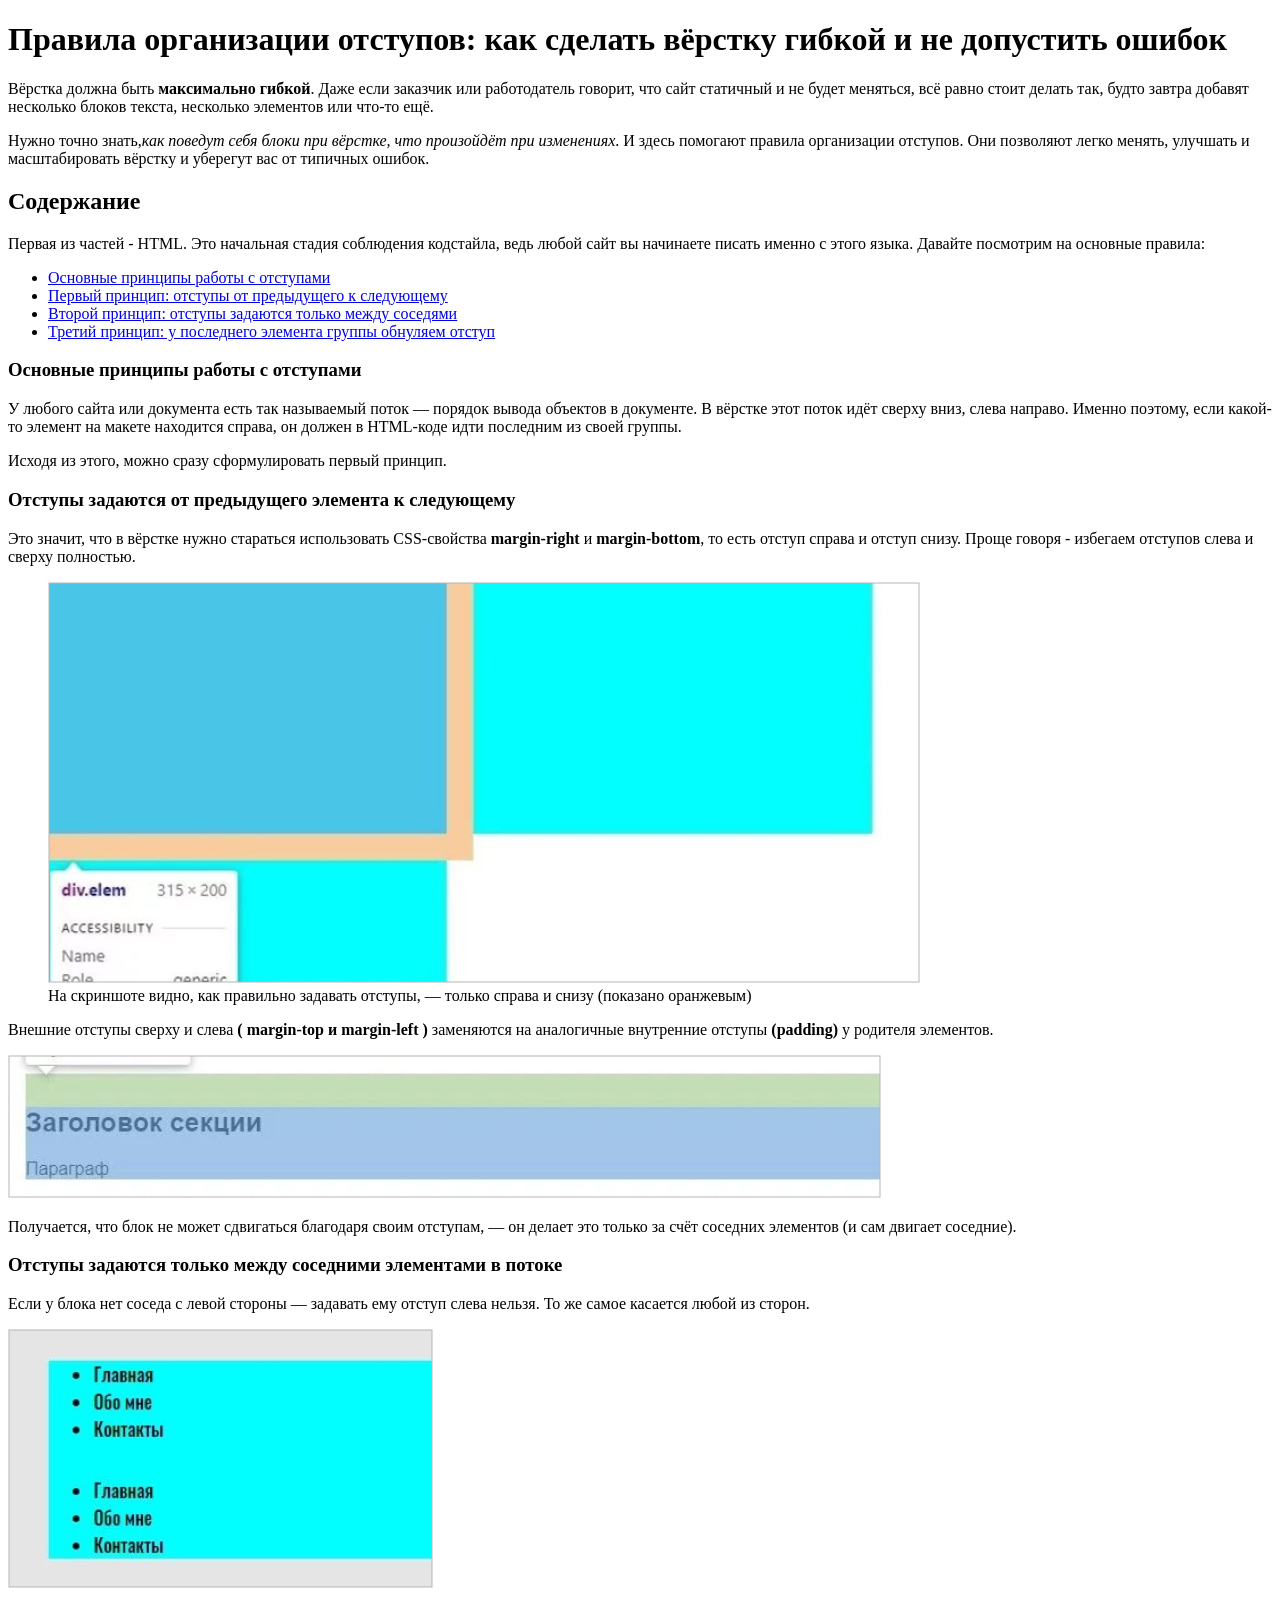
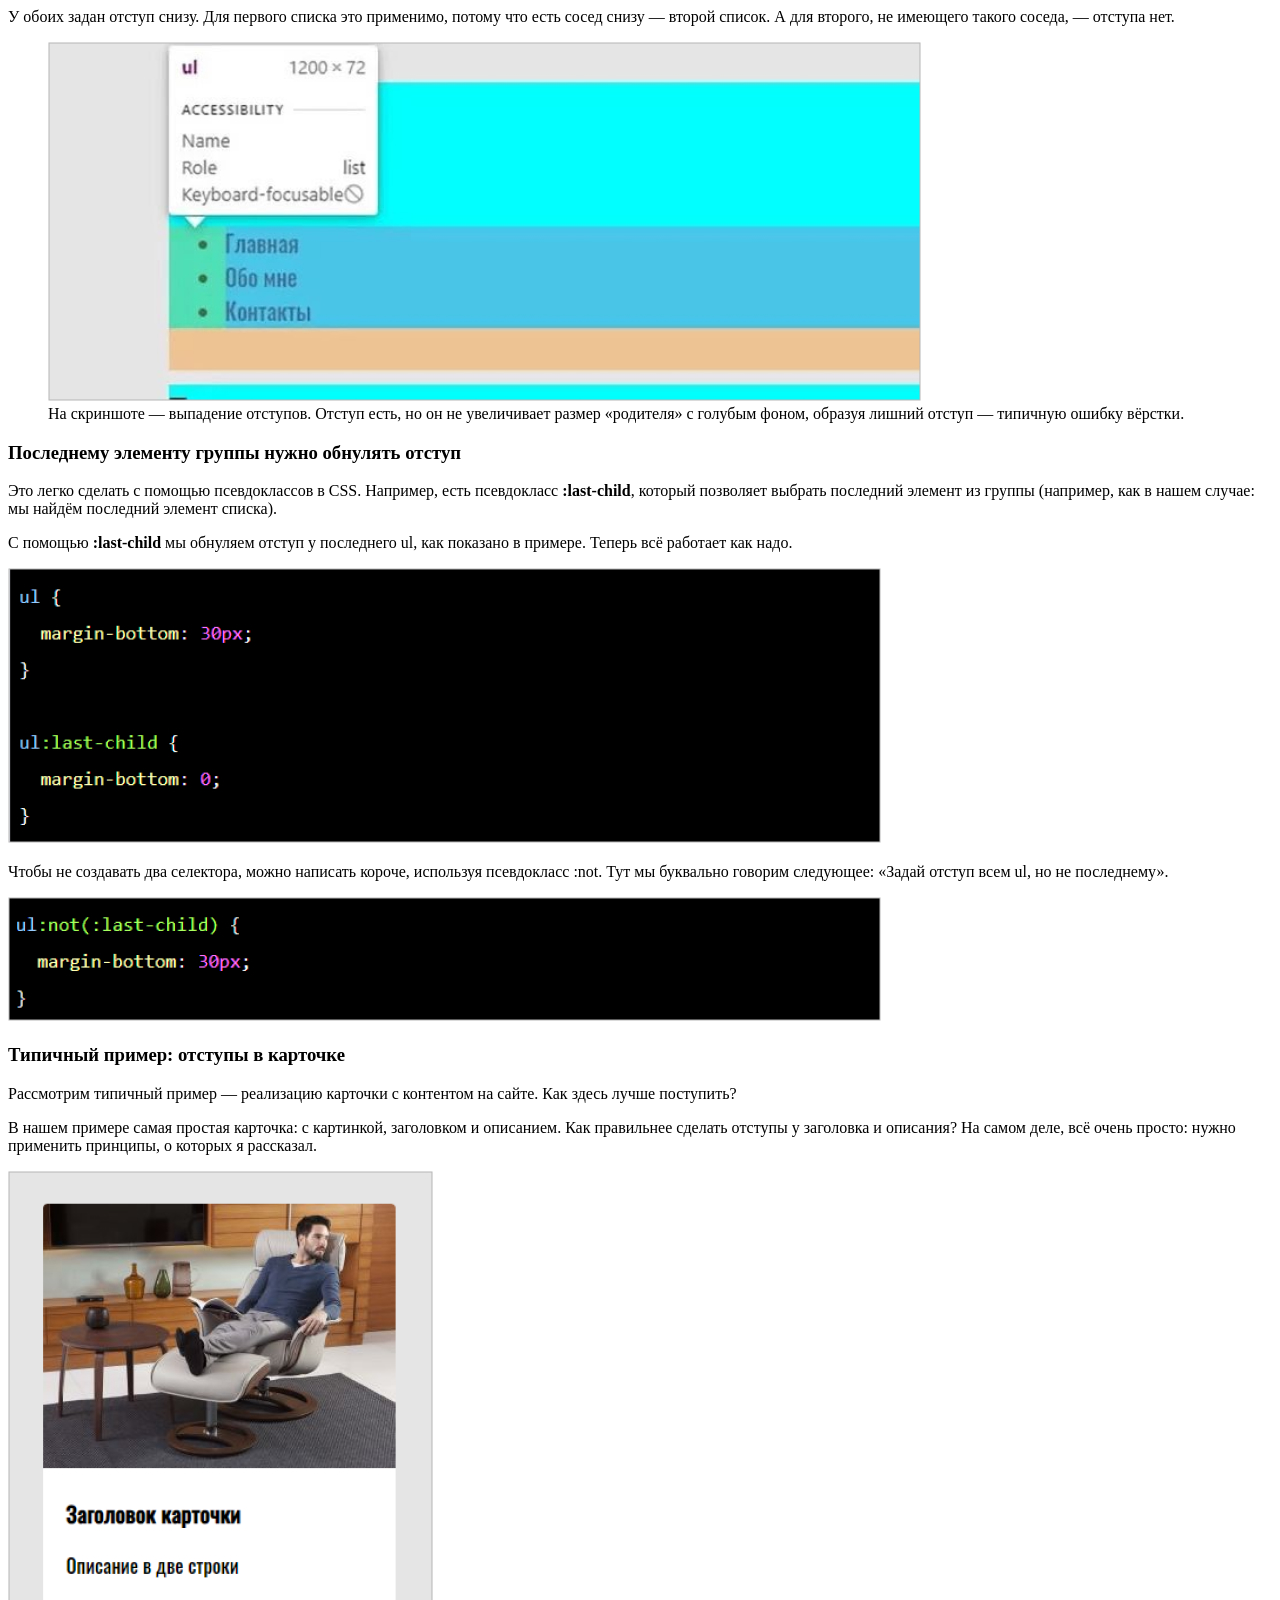
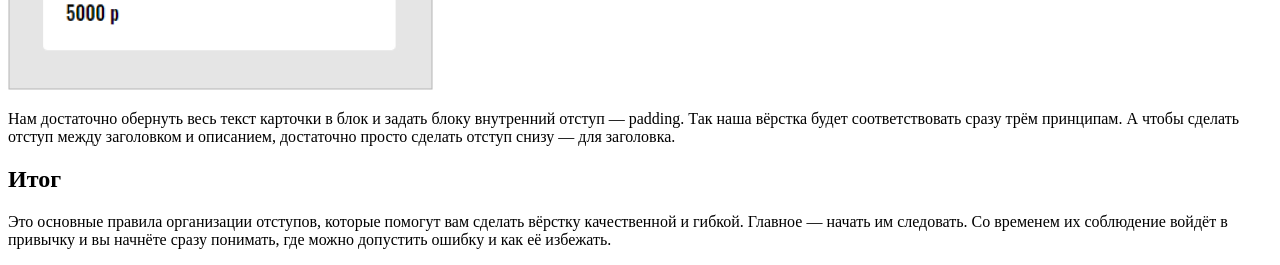
==== article.html @ d33719ff "Add files" ====
<!DOCTYPE html>
<html lang="ru">
	<head>
		<meta charset="UTF-8"/>
		<title>Статья</title>
	</head>
	<body>
		<h1><b>Правила организации отступов: как сделать вёрстку гибкой и не допустить ошибок</b></h1>
		<p>
			Вёрстка должна быть <b>максимально гибкой</b>. Даже если заказчик или работодатель говорит, что сайт статичный и не будет меняться, всё равно стоит делать так, будто завтра добавят несколько блоков текста, несколько элементов
			или что-то ещё.
		</p>
		<p>
			Нужно точно знать,<i>как поведут себя блоки при вёрстке, что произойдёт при изменениях</i>. И здесь помогают правила организации отступов. Они позволяют легко менять, улучшать и масштабировать вёрстку и уберегут вас от типичных
			ошибок.
		</p>
		<h2>Содержание</h2>
		<p>Первая из частей - HTML. Это начальная стадия соблюдения кодстайла, ведь любой сайт вы начинаете писать именно с этого языка. Давайте посмотрим на основные правила:</p>
		<ul>
			<li><a href="#section1">Основные принципы работы с отступами</a></li>
			<li><a href="#section2">Первый принцип: отступы от предыдущего к следующему</a></li>
			<li><a href="#section3">Второй принцип: отступы задаются только между соседями</a></li>
			<li><a href="#section4">Третий принцип: у последнего элемента группы обнуляем отступ</a></li>
		</ul>
		<div>
			<h3 id="section1">Основные принципы работы с отступами</h3>
			<p>
				У любого сайта или документа есть так называемый поток — порядок вывода объектов в документе. В вёрстке этот поток идёт сверху вниз, слева направо. Именно поэтому, если какой-то элемент на макете находится справа, он должен
				в HTML-коде идти последним из своей группы.
			</p>
			<p>Исходя из этого, можно сразу сформулировать первый принцип.</p>
		</div>
		<div>
			<h3 id="section2">Отступы задаются от предыдущего элемента к следующему</h3>
			<p>Это значит, что в вёрстке нужно стараться использовать CSS-свойства<b> margin-right</b> и <b>margin-bottom</b>, то есть отступ справа и отступ снизу. Проще говоря - избегаем отступов слева и сверху полностью.</p>
			<figure>
				<img src="img/1.jpg" alt="Пример правильно выставленных отступов" />
				<figcaption>На скриншоте видно, как правильно задавать отступы, — только справа и снизу &#40;показано оранжевым&#41;</figcaption>
			</figure>
			<p>Внешние отступы сверху и слева <b> &#40; margin-top и margin-left &#41;</b> заменяются на аналогичные внутренние отступы <b>&#40;padding&#41;</b> у родителя элементов.</p>
			<img src="img/2.jpg" alt="Внешние отступы сверху и слева" />
			<p>Получается, что блок не может сдвигаться благодаря своим отступам, — он делает это только за счёт соседних элементов &#40;и сам двигает соседние&#41;.</p>
		</div>
		<div>
			<h3 id="section3">Отступы задаются только между соседними элементами в потоке</h3>
			<p>Если у блока нет соседа с левой стороны — задавать ему отступ слева нельзя. То же самое касается любой из сторон.</p>
			<img src="img/3.jpg" alt="Пример отступов в списке" />
			<p>У обоих задан отступ снизу. Для первого списка это применимо, потому что есть сосед снизу — второй список. А для второго, не имеющего такого соседа, — отступа нет.</p>
			<figure>
				<img src="img/4.jpg" alt="Пример выпадения отступов" />
				<figcaption>На скриншоте — выпадение отступов. Отступ есть, но он не увеличивает размер «родителя» с голубым фоном, образуя лишний отступ — типичную ошибку вёрстки.</figcaption>
			</figure>
		</div>
		<div>
			<h3 id="section4">Последнему элементу группы нужно обнулять отступ</h3>
			<p>
				Это легко сделать с помощью псевдоклассов в CSS. Например, есть псевдокласс <b>:last-child</b>, который позволяет выбрать последний элемент из группы &#40;например, как в нашем случае: мы найдём последний элемент
				списка&#41;.
			</p>
			<p>С помощью <b>:last-child</b> мы обнуляем отступ у последнего ul, как показано в примере. Теперь всё работает как надо.</p>
			<img src="img/5.jpg" alt="Обнуление отступа" />
			<p>Чтобы не создавать два селектора, можно написать короче, используя псевдокласс :not. Тут мы буквально говорим следующее: «Задай отступ всем ul, но не последнему».</p>
			<img src="img/6.jpg" alt="Изображение 6" />
		</div>
		<div>
			<h3>Типичный пример: отступы в карточке</h3>
			<p>Рассмотрим типичный пример — реализацию карточки с контентом на сайте. Как здесь лучше поступить?</p>
			<p>В нашем примере самая простая карточка: с картинкой, заголовком и описанием. Как правильнее сделать отступы у заголовка и описания? На самом деле, всё очень просто: нужно применить принципы, о которых я рассказал.</p>
			<img src="img/7.jpg" alt="Отступы в карточке" />
			<p>
				Нам достаточно обернуть весь текст карточки в блок и задать блоку внутренний отступ — padding. Так наша вёрстка будет соответствовать сразу трём принципам. А чтобы сделать отступ между заголовком и описанием, достаточно
				просто сделать отступ снизу — для заголовка.
			</p>
		</div>
		<h2>Итог</h2>
		<p>
			Это основные правила организации отступов, которые помогут вам сделать вёрстку качественной и гибкой. Главное — начать им следовать. Со временем их соблюдение войдёт в привычку и вы начнёте сразу понимать, где можно допустить
			ошибку и как её избежать.
		</p>
	</body>
</html>
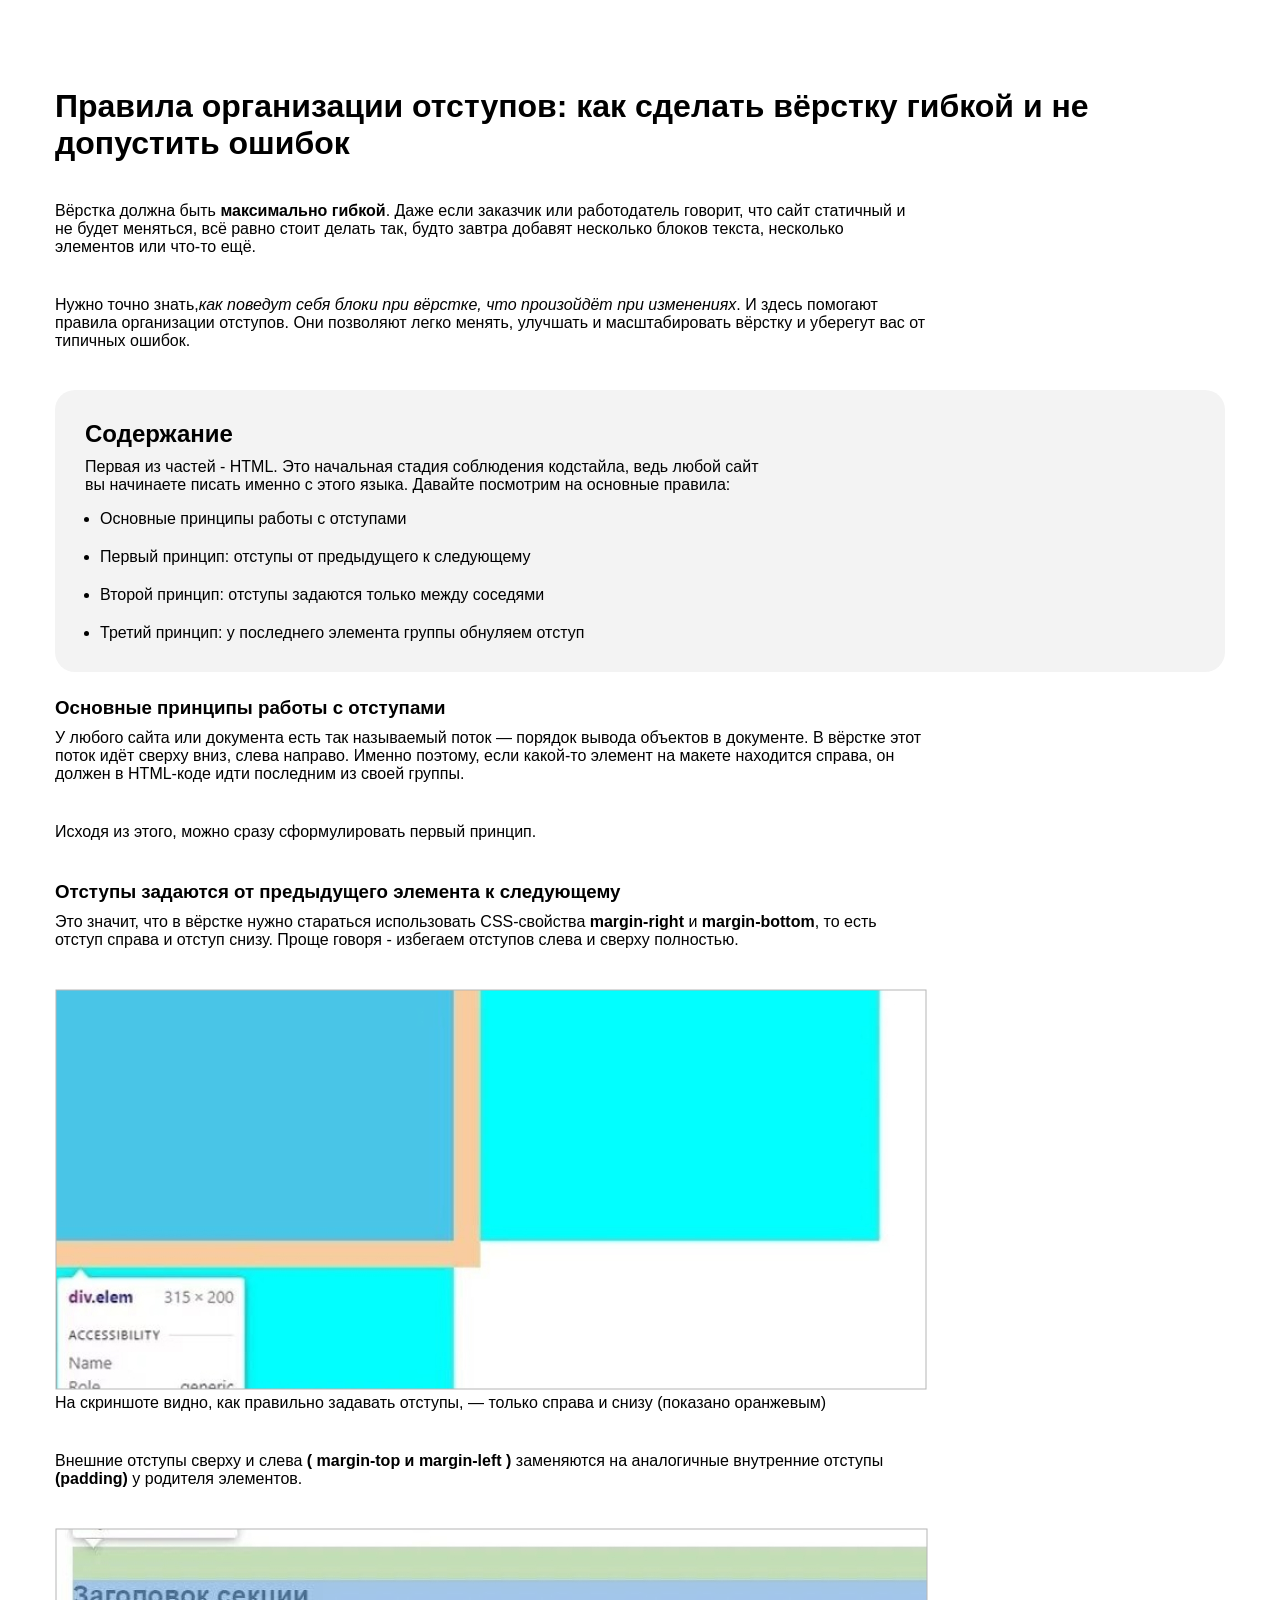
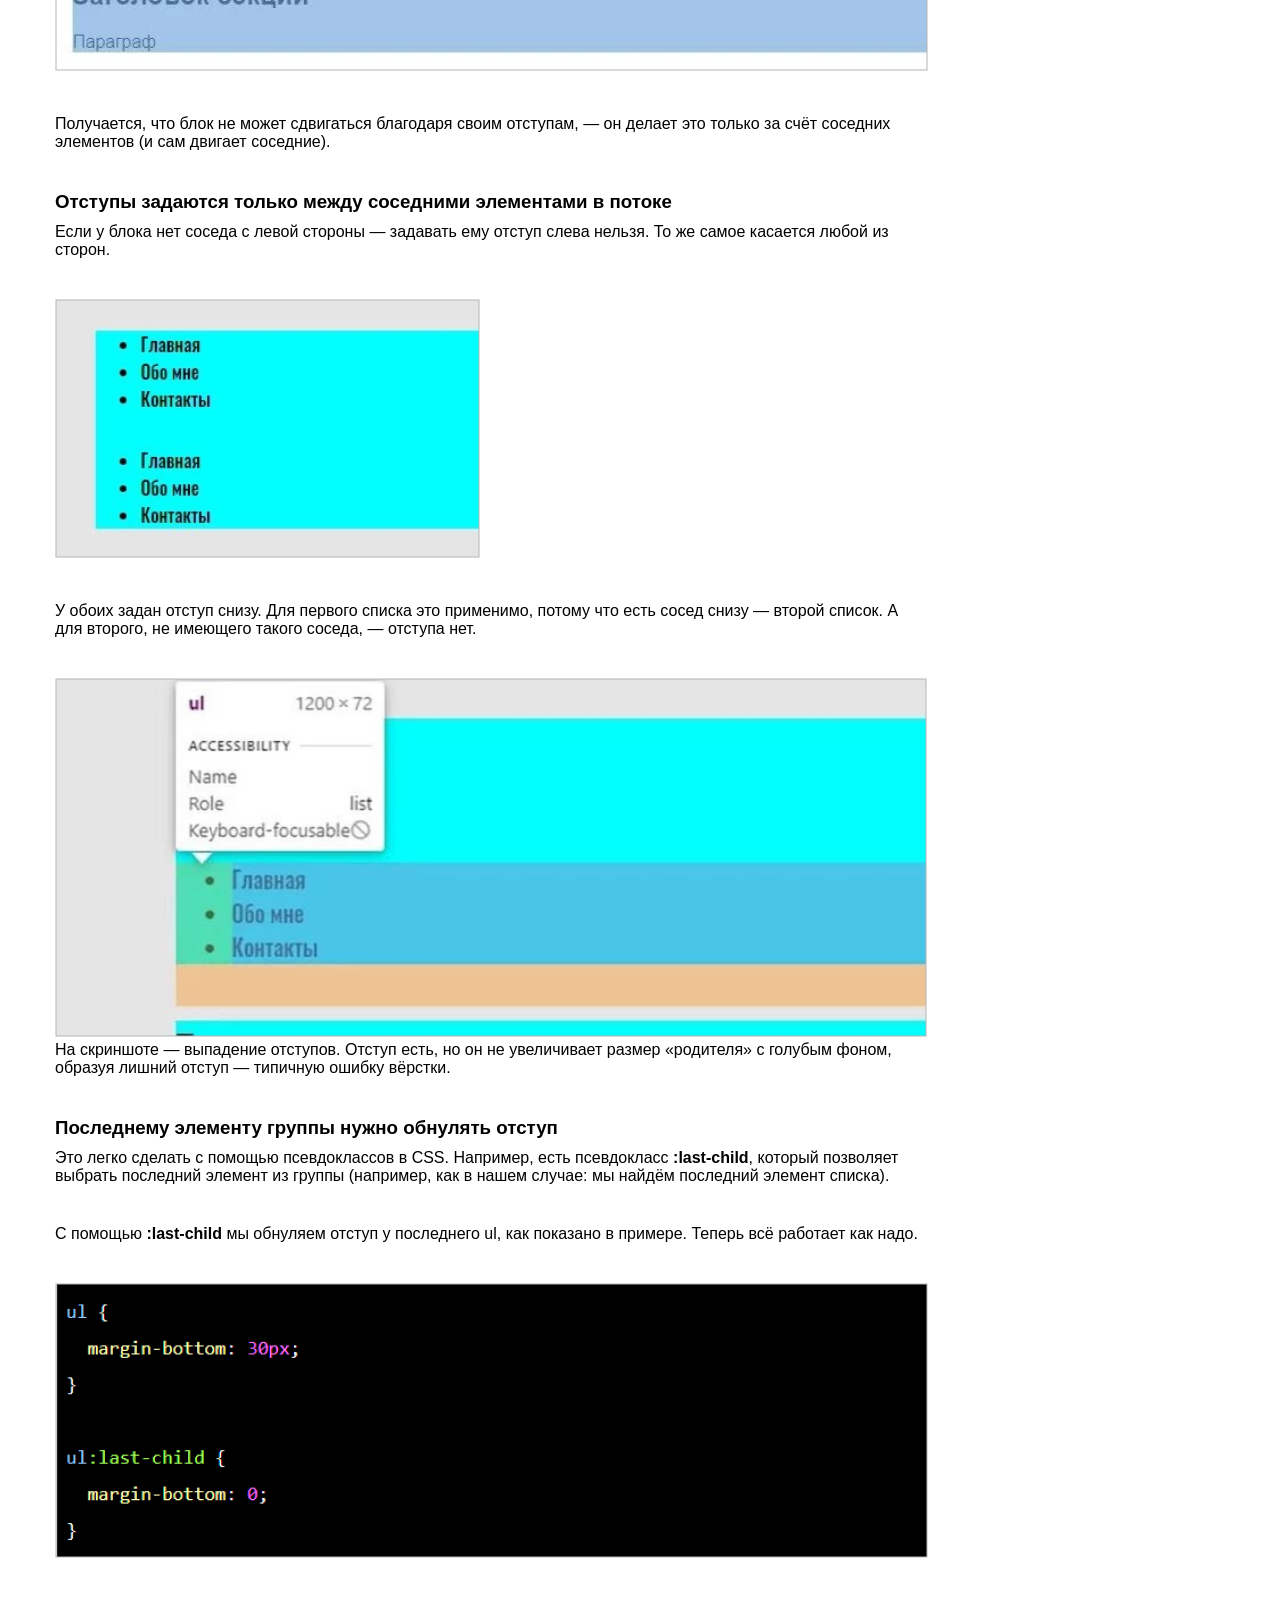
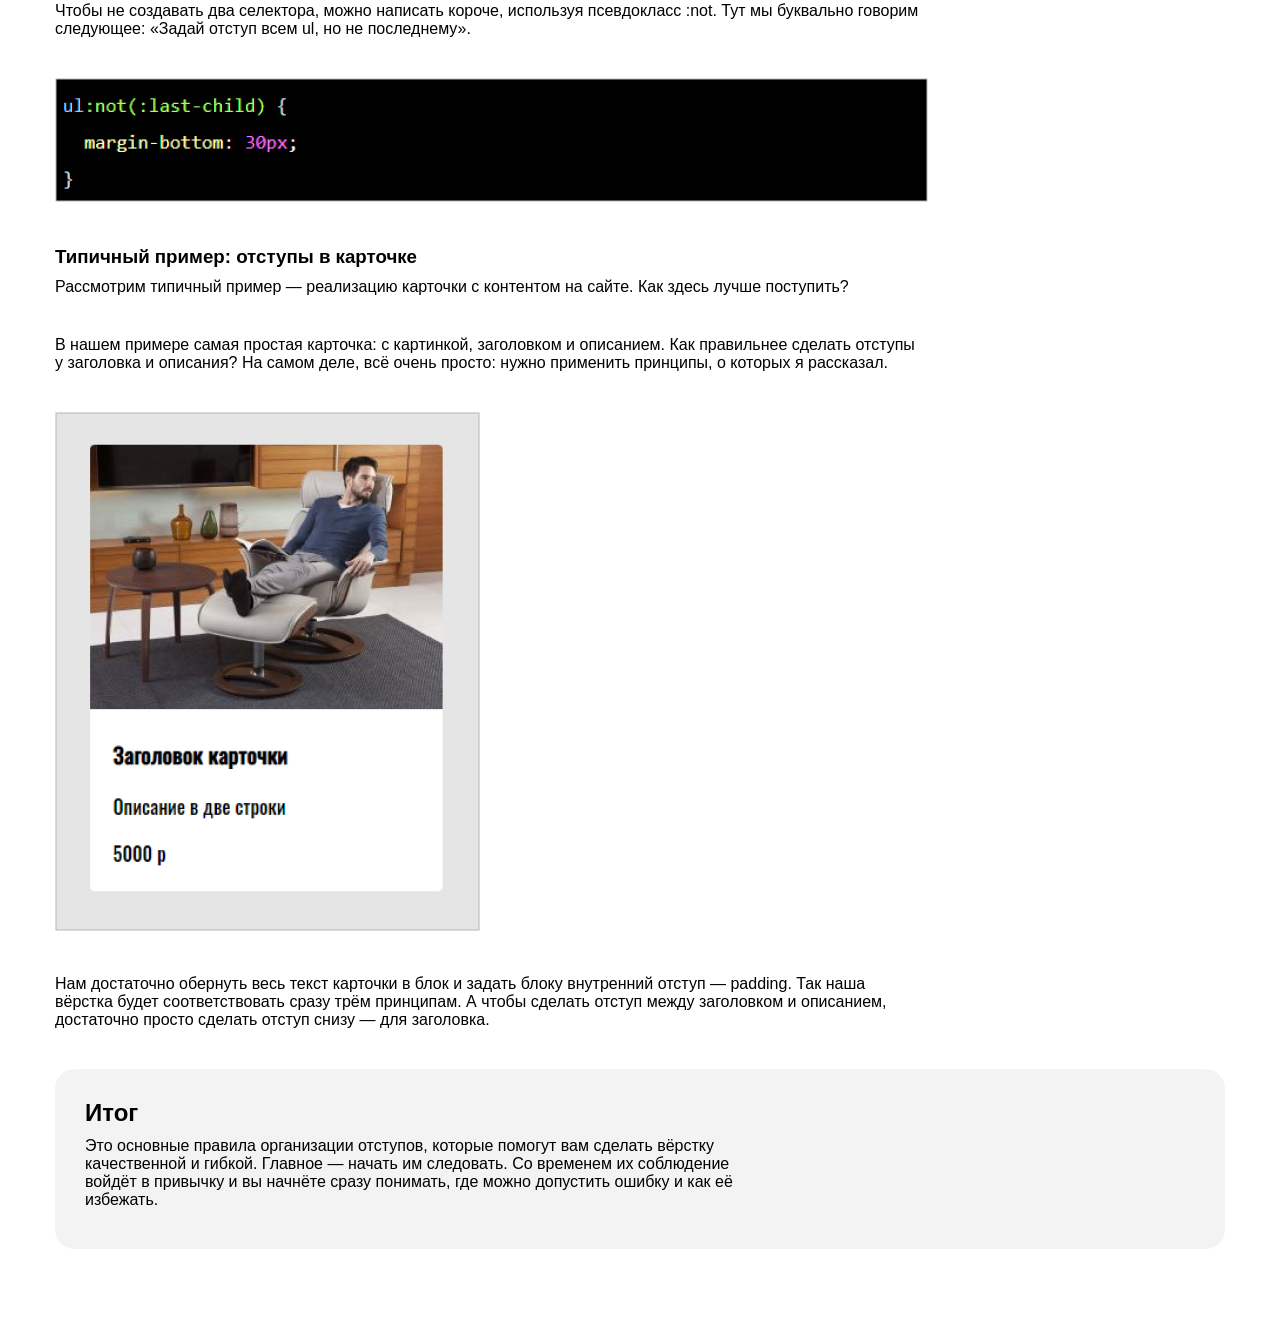
==== commit f4b26ff0: "Add files" ====
--- a/article.html
+++ b/article.html
@@ -1,81 +1,100 @@
 <!DOCTYPE html>
 <html lang="ru">
 	<head>
-		<meta charset="UTF-8"/>
+		<meta charset="UTF-8" />
 		<title>Статья</title>
+		<link rel="stylesheet" href="css/normalize.css" />
+		<link rel="stylesheet" href="css/style.css" />
 	</head>
 	<body>
-		<h1><b>Правила организации отступов: как сделать вёрстку гибкой и не допустить ошибок</b></h1>
-		<p>
-			Вёрстка должна быть <b>максимально гибкой</b>. Даже если заказчик или работодатель говорит, что сайт статичный и не будет меняться, всё равно стоит делать так, будто завтра добавят несколько блоков текста, несколько элементов
-			или что-то ещё.
-		</p>
-		<p>
-			Нужно точно знать,<i>как поведут себя блоки при вёрстке, что произойдёт при изменениях</i>. И здесь помогают правила организации отступов. Они позволяют легко менять, улучшать и масштабировать вёрстку и уберегут вас от типичных
-			ошибок.
-		</p>
-		<h2>Содержание</h2>
-		<p>Первая из частей - HTML. Это начальная стадия соблюдения кодстайла, ведь любой сайт вы начинаете писать именно с этого языка. Давайте посмотрим на основные правила:</p>
-		<ul>
-			<li><a href="#section1">Основные принципы работы с отступами</a></li>
-			<li><a href="#section2">Первый принцип: отступы от предыдущего к следующему</a></li>
-			<li><a href="#section3">Второй принцип: отступы задаются только между соседями</a></li>
-			<li><a href="#section4">Третий принцип: у последнего элемента группы обнуляем отступ</a></li>
-		</ul>
-		<div>
-			<h3 id="section1">Основные принципы работы с отступами</h3>
-			<p>
-				У любого сайта или документа есть так называемый поток — порядок вывода объектов в документе. В вёрстке этот поток идёт сверху вниз, слева направо. Именно поэтому, если какой-то элемент на макете находится справа, он должен
-				в HTML-коде идти последним из своей группы.
+		<div class="container">
+			<h1 class="main-title"><b>Правила организации отступов: как сделать вёрстку гибкой и не допустить ошибок</b></h1>
+			<p class="text">
+				Вёрстка должна быть <b>максимально гибкой</b>. Даже если заказчик или работодатель говорит, что сайт статичный и не будет меняться, всё равно стоит делать так, будто завтра добавят несколько блоков текста, несколько элементов или
+				что-то ещё.
 			</p>
-			<p>Исходя из этого, можно сразу сформулировать первый принцип.</p>
+			<p class="text">
+				Нужно точно знать,<i>как поведут себя блоки при вёрстке, что произойдёт при изменениях</i>. И здесь помогают правила организации отступов. Они позволяют легко менять, улучшать и масштабировать вёрстку и уберегут вас от типичных
+				ошибок.
+			</p>
+			<div class="gray-box">
+				<h2 class="control-title">Содержание</h2>
+				<p class="text">Первая из частей - HTML. Это начальная стадия соблюдения кодстайла, ведь любой сайт вы начинаете писать именно с этого языка. Давайте посмотрим на основные правила:</p>
+				<ul class="list">
+					<li class="item-list"><a href="#section1">Основные принципы работы с отступами</a></li>
+					<li class="item-list"><a href="#section2">Первый принцип: отступы от предыдущего к следующему</a></li>
+					<li class="item-list"><a href="#section3">Второй принцип: отступы задаются только между соседями</a></li>
+					<li class="item-list"><a href="#section4">Третий принцип: у последнего элемента группы обнуляем отступ</a></li>
+				</ul>
+			</div>
+			<div>
+				<h3 class="structure-title" id="section1">Основные принципы работы с отступами</h3>
+				<p class="text">
+					У любого сайта или документа есть так называемый поток — порядок вывода объектов в документе. В вёрстке этот поток идёт сверху вниз, слева направо. Именно поэтому, если какой-то элемент на макете находится справа, он должен в
+					HTML-коде идти последним из своей группы.
+				</p>
+				<p class="text">Исходя из этого, можно сразу сформулировать первый принцип.</p>
+			</div>
+			<div>
+				<h3 class="structure-title" id="section2">Отступы задаются от предыдущего элемента к следующему</h3>
+				<p class="text">Это значит, что в вёрстке нужно стараться использовать CSS-свойства<b> margin-right</b> и <b>margin-bottom</b>, то есть отступ справа и отступ снизу. Проще говоря - избегаем отступов слева и сверху полностью.</p>
+				<figure class="fig-img">
+					<img src="img/1.jpg" alt="Пример правильно выставленных отступов" />
+					<figcaption>
+						<p class="text">
+							На скриншоте видно, как правильно задавать отступы, — только справа и снизу &#40;показано оранжевым&#41;
+						</p>
+					</figcaption>
+				</figure>
+				<p class="text">Внешние отступы сверху и слева <b> &#40; margin-top и margin-left &#41;</b> заменяются на аналогичные внутренние отступы <b>&#40;padding&#41;</b> у родителя элементов.</p>
+				<img class="image" src="img/2.jpg" alt="Внешние отступы сверху и слева" />
+				<p class="text">Получается, что блок не может сдвигаться благодаря своим отступам, — он делает это только за счёт соседних элементов &#40;и сам двигает соседние&#41;.</p>
+			</div>
+			<div>
+				<h3 class="structure-title" id="section3">Отступы задаются только между соседними элементами в потоке</h3>
+				<p class="text">Если у блока нет соседа с левой стороны — задавать ему отступ слева нельзя. То же самое касается любой из сторон.</p>
+				<img class="image" src="img/3.jpg" alt="Пример отступов в списке" />
+				<p class="text">У обоих задан отступ снизу. Для первого списка это применимо, потому что есть сосед снизу — второй список. А для второго, не имеющего такого соседа, — отступа нет.</p>
+				<figure class="fig-img">
+					<img src="img/4.jpg" alt="Пример выпадения отступов" />
+					<figcaption>
+						<p class="text">
+							На скриншоте — выпадение отступов. Отступ есть, но он не увеличивает размер «родителя» с голубым фоном, образуя лишний отступ — типичную ошибку вёрстки.
+						</p>
+					</figcaption>
+				</figure>
+			</div>
+			<div>
+				<h3 class="structure-title" id="section4">Последнему элементу группы нужно обнулять отступ</h3>
+				<p class="text">
+					Это легко сделать с помощью псевдоклассов в CSS. Например, есть псевдокласс <b>:last-child</b>, который позволяет выбрать последний элемент из группы &#40;например, как в нашем случае: мы найдём последний элемент списка&#41;.
+				</p>
+				<p class="text">С помощью <b>:last-child</b> мы обнуляем отступ у последнего ul, как показано в примере. Теперь всё работает как надо.</p>
+				<img class="image" src="img/5.jpg" alt="Обнуление отступа" />
+				<p class="text">Чтобы не создавать два селектора, можно написать короче, используя псевдокласс :not. Тут мы буквально говорим следующее: «Задай отступ всем ul, но не последнему».</p>
+				<img class="image" src="img/6.jpg" alt="Изображение 6" />
+			</div>
+			<div>
+				<h3 class="structure-title">Типичный пример: отступы в карточке</h3>
+				<p class="text">Рассмотрим типичный пример — реализацию карточки с контентом на сайте. Как здесь лучше поступить?</p>
+				<p class="text">
+					В нашем примере самая простая карточка: с картинкой, заголовком и описанием. Как правильнее сделать отступы у заголовка и описания? На самом деле, всё очень просто: нужно применить принципы, о которых я рассказал.
+				</p>
+				<img class="image" src="img/7.jpg" alt="Отступы в карточке" />
+				<p class="text">
+					Нам достаточно обернуть весь текст карточки в блок и задать блоку внутренний отступ — padding. Так наша вёрстка будет соответствовать сразу трём принципам. А чтобы сделать отступ между заголовком и описанием, достаточно просто
+					сделать отступ снизу — для заголовка.
+				</p>
+			</div>
+			<div class="gray-box">
+				<h2 class="control-title">Итог</h2>
+				<div>
+					<p class="text">
+						Это основные правила организации отступов, которые помогут вам сделать вёрстку качественной и гибкой. Главное — начать им следовать. Со временем их соблюдение войдёт в привычку и вы начнёте сразу понимать, где можно допустить
+						ошибку и как её избежать.
+					</p>
+				</div>
+			</div>
 		</div>
-		<div>
-			<h3 id="section2">Отступы задаются от предыдущего элемента к следующему</h3>
-			<p>Это значит, что в вёрстке нужно стараться использовать CSS-свойства<b> margin-right</b> и <b>margin-bottom</b>, то есть отступ справа и отступ снизу. Проще говоря - избегаем отступов слева и сверху полностью.</p>
-			<figure>
-				<img src="img/1.jpg" alt="Пример правильно выставленных отступов" />
-				<figcaption>На скриншоте видно, как правильно задавать отступы, — только справа и снизу &#40;показано оранжевым&#41;</figcaption>
-			</figure>
-			<p>Внешние отступы сверху и слева <b> &#40; margin-top и margin-left &#41;</b> заменяются на аналогичные внутренние отступы <b>&#40;padding&#41;</b> у родителя элементов.</p>
-			<img src="img/2.jpg" alt="Внешние отступы сверху и слева" />
-			<p>Получается, что блок не может сдвигаться благодаря своим отступам, — он делает это только за счёт соседних элементов &#40;и сам двигает соседние&#41;.</p>
-		</div>
-		<div>
-			<h3 id="section3">Отступы задаются только между соседними элементами в потоке</h3>
-			<p>Если у блока нет соседа с левой стороны — задавать ему отступ слева нельзя. То же самое касается любой из сторон.</p>
-			<img src="img/3.jpg" alt="Пример отступов в списке" />
-			<p>У обоих задан отступ снизу. Для первого списка это применимо, потому что есть сосед снизу — второй список. А для второго, не имеющего такого соседа, — отступа нет.</p>
-			<figure>
-				<img src="img/4.jpg" alt="Пример выпадения отступов" />
-				<figcaption>На скриншоте — выпадение отступов. Отступ есть, но он не увеличивает размер «родителя» с голубым фоном, образуя лишний отступ — типичную ошибку вёрстки.</figcaption>
-			</figure>
-		</div>
-		<div>
-			<h3 id="section4">Последнему элементу группы нужно обнулять отступ</h3>
-			<p>
-				Это легко сделать с помощью псевдоклассов в CSS. Например, есть псевдокласс <b>:last-child</b>, который позволяет выбрать последний элемент из группы &#40;например, как в нашем случае: мы найдём последний элемент
-				списка&#41;.
-			</p>
-			<p>С помощью <b>:last-child</b> мы обнуляем отступ у последнего ul, как показано в примере. Теперь всё работает как надо.</p>
-			<img src="img/5.jpg" alt="Обнуление отступа" />
-			<p>Чтобы не создавать два селектора, можно написать короче, используя псевдокласс :not. Тут мы буквально говорим следующее: «Задай отступ всем ul, но не последнему».</p>
-			<img src="img/6.jpg" alt="Изображение 6" />
-		</div>
-		<div>
-			<h3>Типичный пример: отступы в карточке</h3>
-			<p>Рассмотрим типичный пример — реализацию карточки с контентом на сайте. Как здесь лучше поступить?</p>
-			<p>В нашем примере самая простая карточка: с картинкой, заголовком и описанием. Как правильнее сделать отступы у заголовка и описания? На самом деле, всё очень просто: нужно применить принципы, о которых я рассказал.</p>
-			<img src="img/7.jpg" alt="Отступы в карточке" />
-			<p>
-				Нам достаточно обернуть весь текст карточки в блок и задать блоку внутренний отступ — padding. Так наша вёрстка будет соответствовать сразу трём принципам. А чтобы сделать отступ между заголовком и описанием, достаточно
-				просто сделать отступ снизу — для заголовка.
-			</p>
-		</div>
-		<h2>Итог</h2>
-		<p>
-			Это основные правила организации отступов, которые помогут вам сделать вёрстку качественной и гибкой. Главное — начать им следовать. Со временем их соблюдение войдёт в привычку и вы начнёте сразу понимать, где можно допустить
-			ошибку и как её избежать.
-		</p>
 	</body>
 </html>
--- a/css/style.css
+++ b/css/style.css
@@ -0,0 +1,113 @@
+html {
+	box-sizing: border-box;
+}
+
+*,
+*::before,
+*::after {
+	box-sizing: inherit;
+}
+
+a {
+	color: inherit;
+	text-decoration: none;
+}
+
+img {
+	max-width: 100%;
+}
+
+body {
+	font-family: 'font', sans-serif;
+}
+
+.main-content{
+  display: flex;
+  flex-direction: column;
+  align-items: center;
+  justify-content: center;
+  min-height: 100vh;
+  color: #fff;
+  background-color: #070217;
+}
+
+.logo {
+  display: inline-block;
+  margin-bottom: 50px;
+}
+
+.links{
+  margin-bottom: 50px;
+}
+
+.link {
+  display: inline-block;
+  padding: 24px 49px;
+}
+
+.link:not(:last-child) {
+  margin-right: 25px;
+}
+
+.container {
+  margin: 0 auto;
+  padding: 80px 0;
+  width: 1170px;
+}
+
+.main-title {
+  margin-top: 0;
+  margin-bottom: 40px;
+}
+
+.control-title {
+  margin-top: 0;
+  margin-bottom: 10px;
+}
+
+.structure-title{
+  margin-top: 0;
+  margin-bottom: 10px;
+}
+
+.text {
+  width: 872px;
+  margin-top: 0;
+  margin-bottom: 40px;
+}
+
+.gray-box {
+  border-radius: 20px;
+  padding: 30px;
+  background-color: #f3f3f3;
+}
+
+.gray-box:not(:last-child) {
+  margin-bottom: 25px;
+}
+
+.gray-box .text {
+  width: 692px;
+  margin-top: 0;
+  margin-bottom: 10px;
+}
+
+.list {
+  padding-left: 15px;
+  margin-bottom: 0;
+}
+
+.item-list:not(:last-child) {
+  margin-bottom: 20px;
+}
+
+.image {
+  margin-bottom: 40px;
+}
+
+.fig-img {
+  display: inline-block;
+  margin-bottom: 40px;
+  width: 872px;
+  margin: 0;
+}
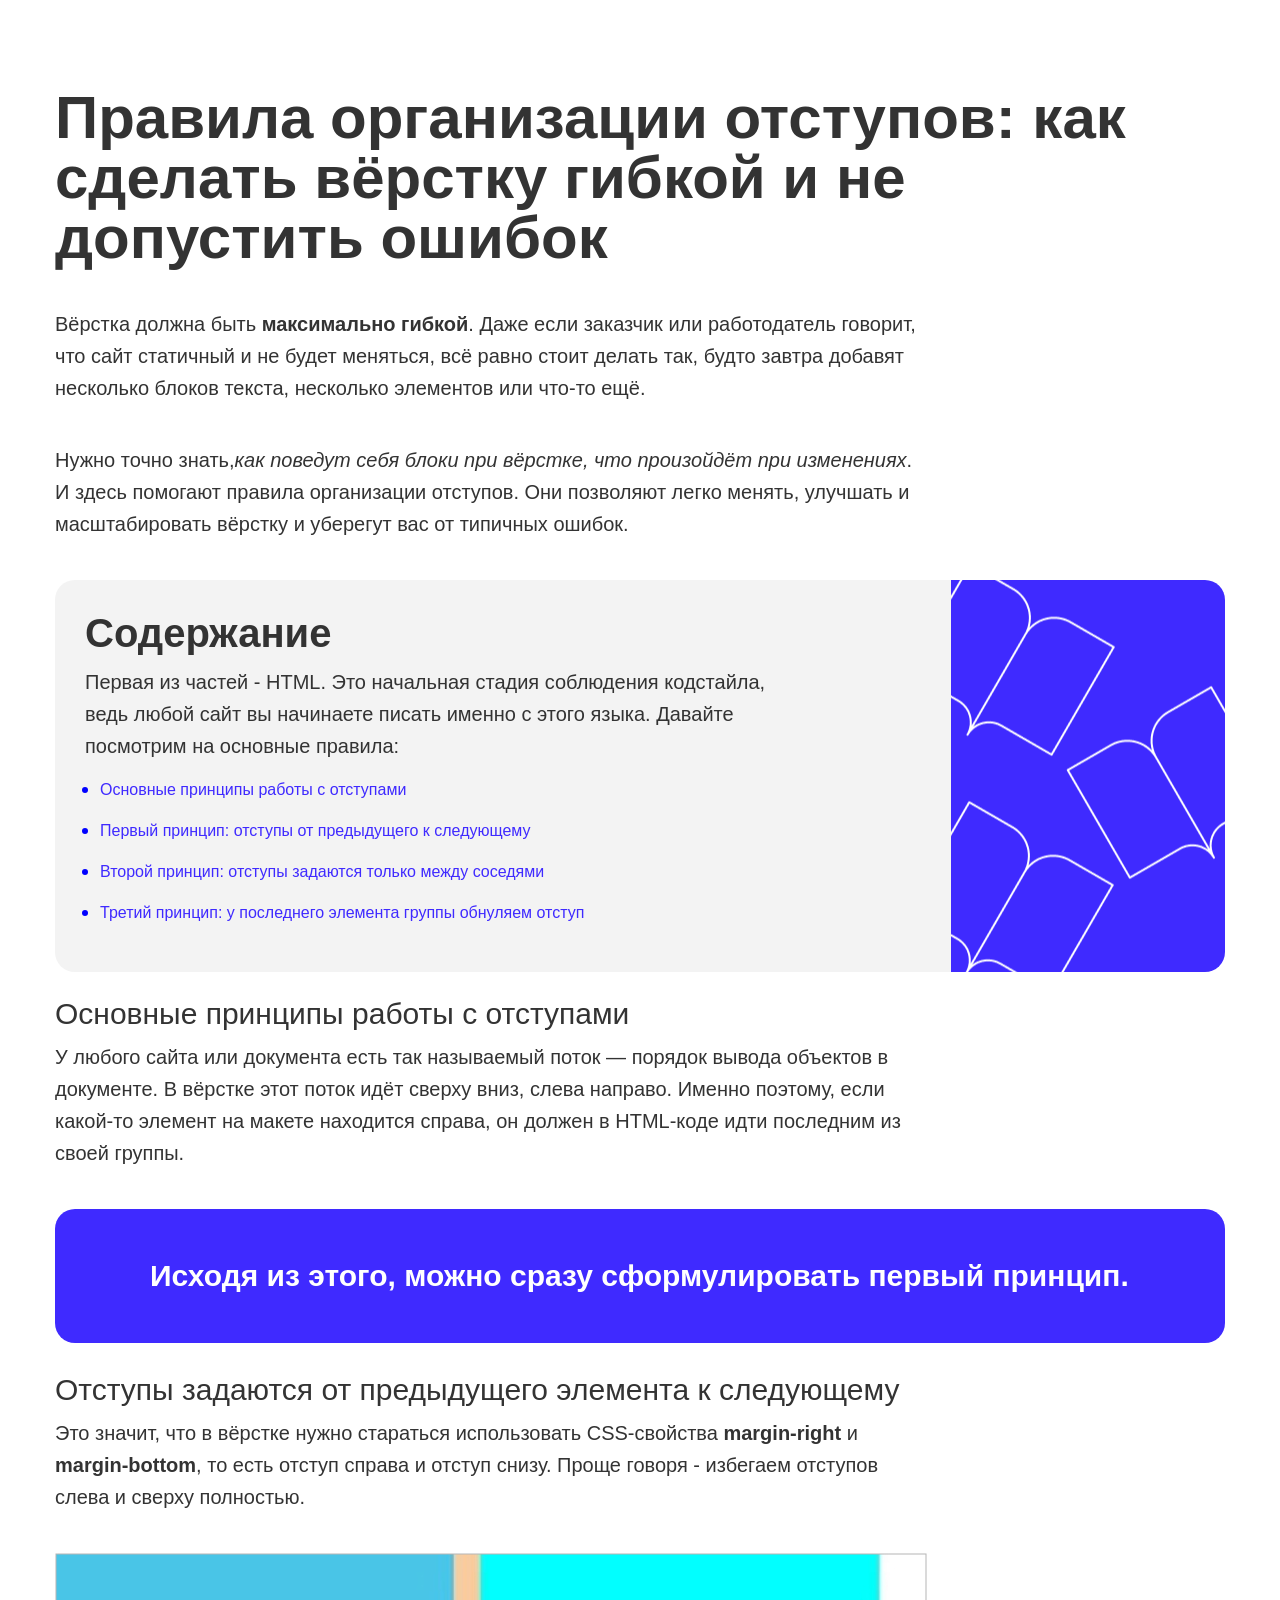
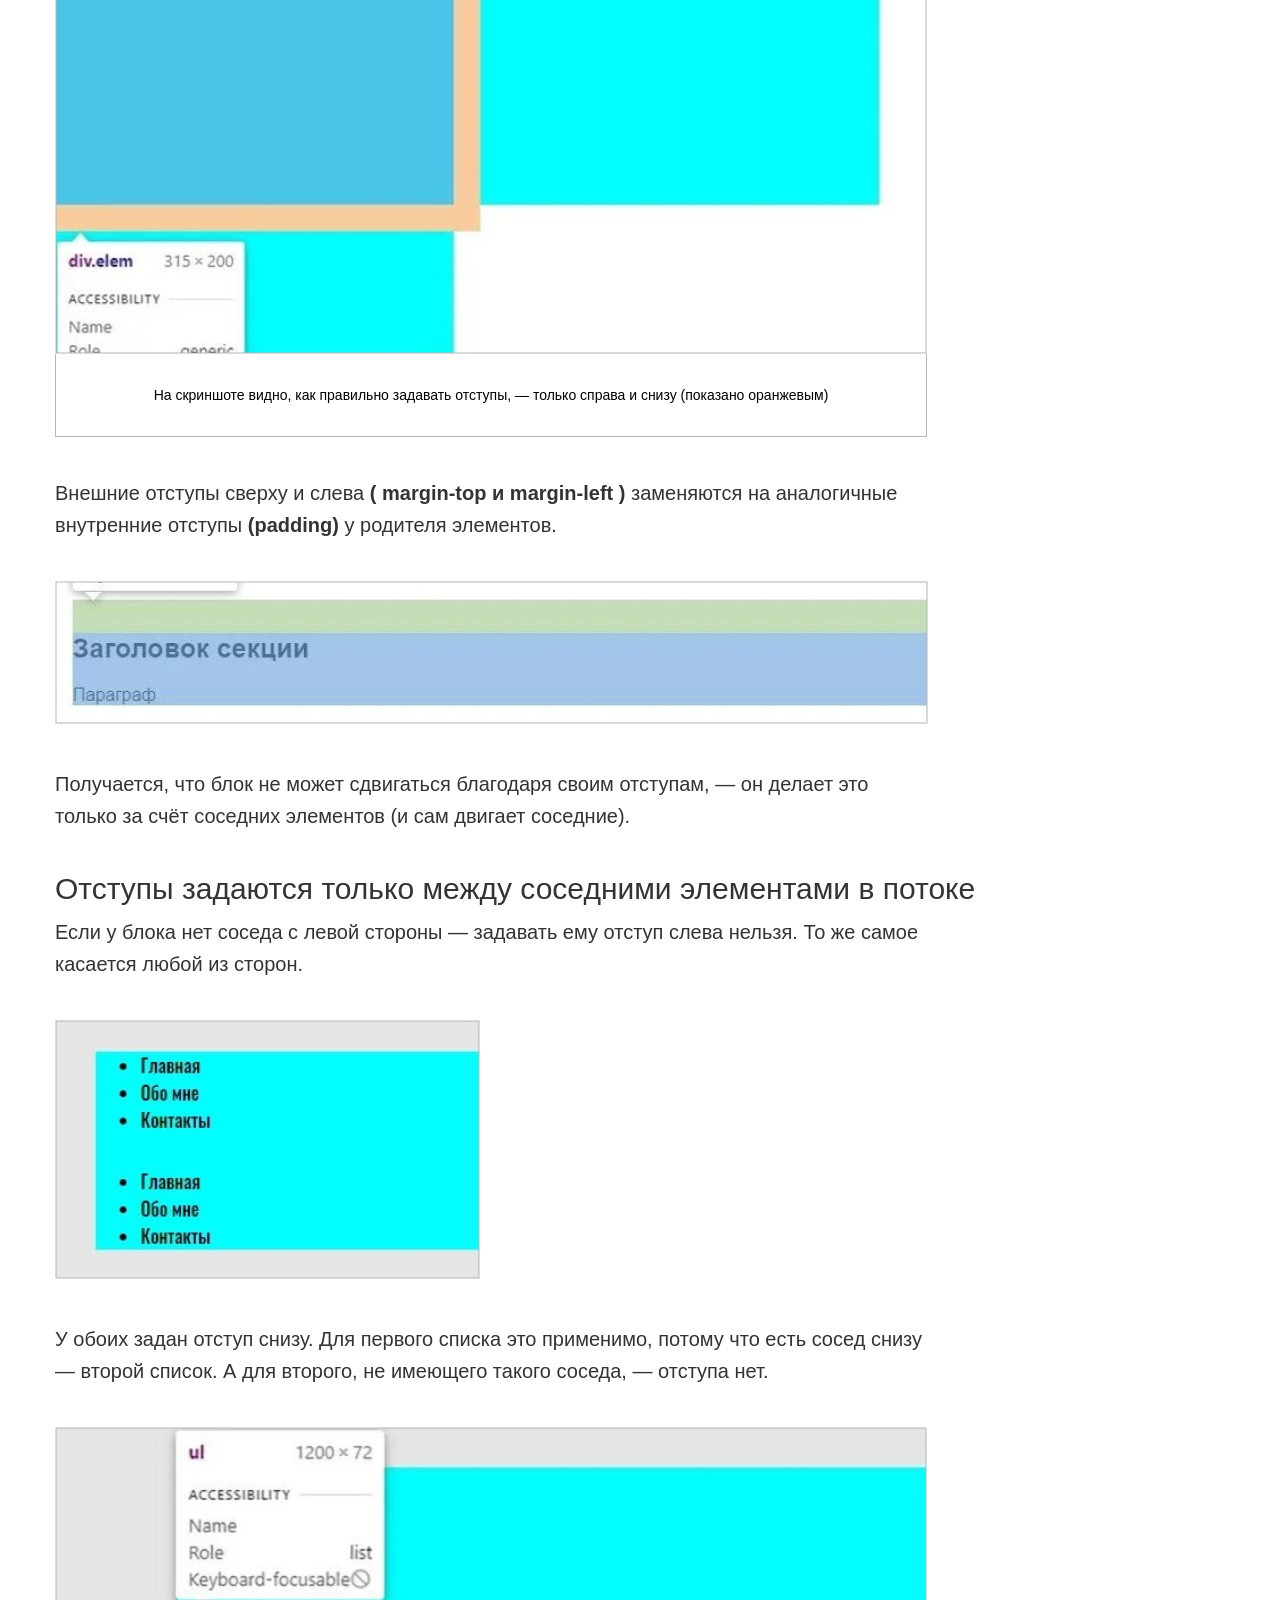
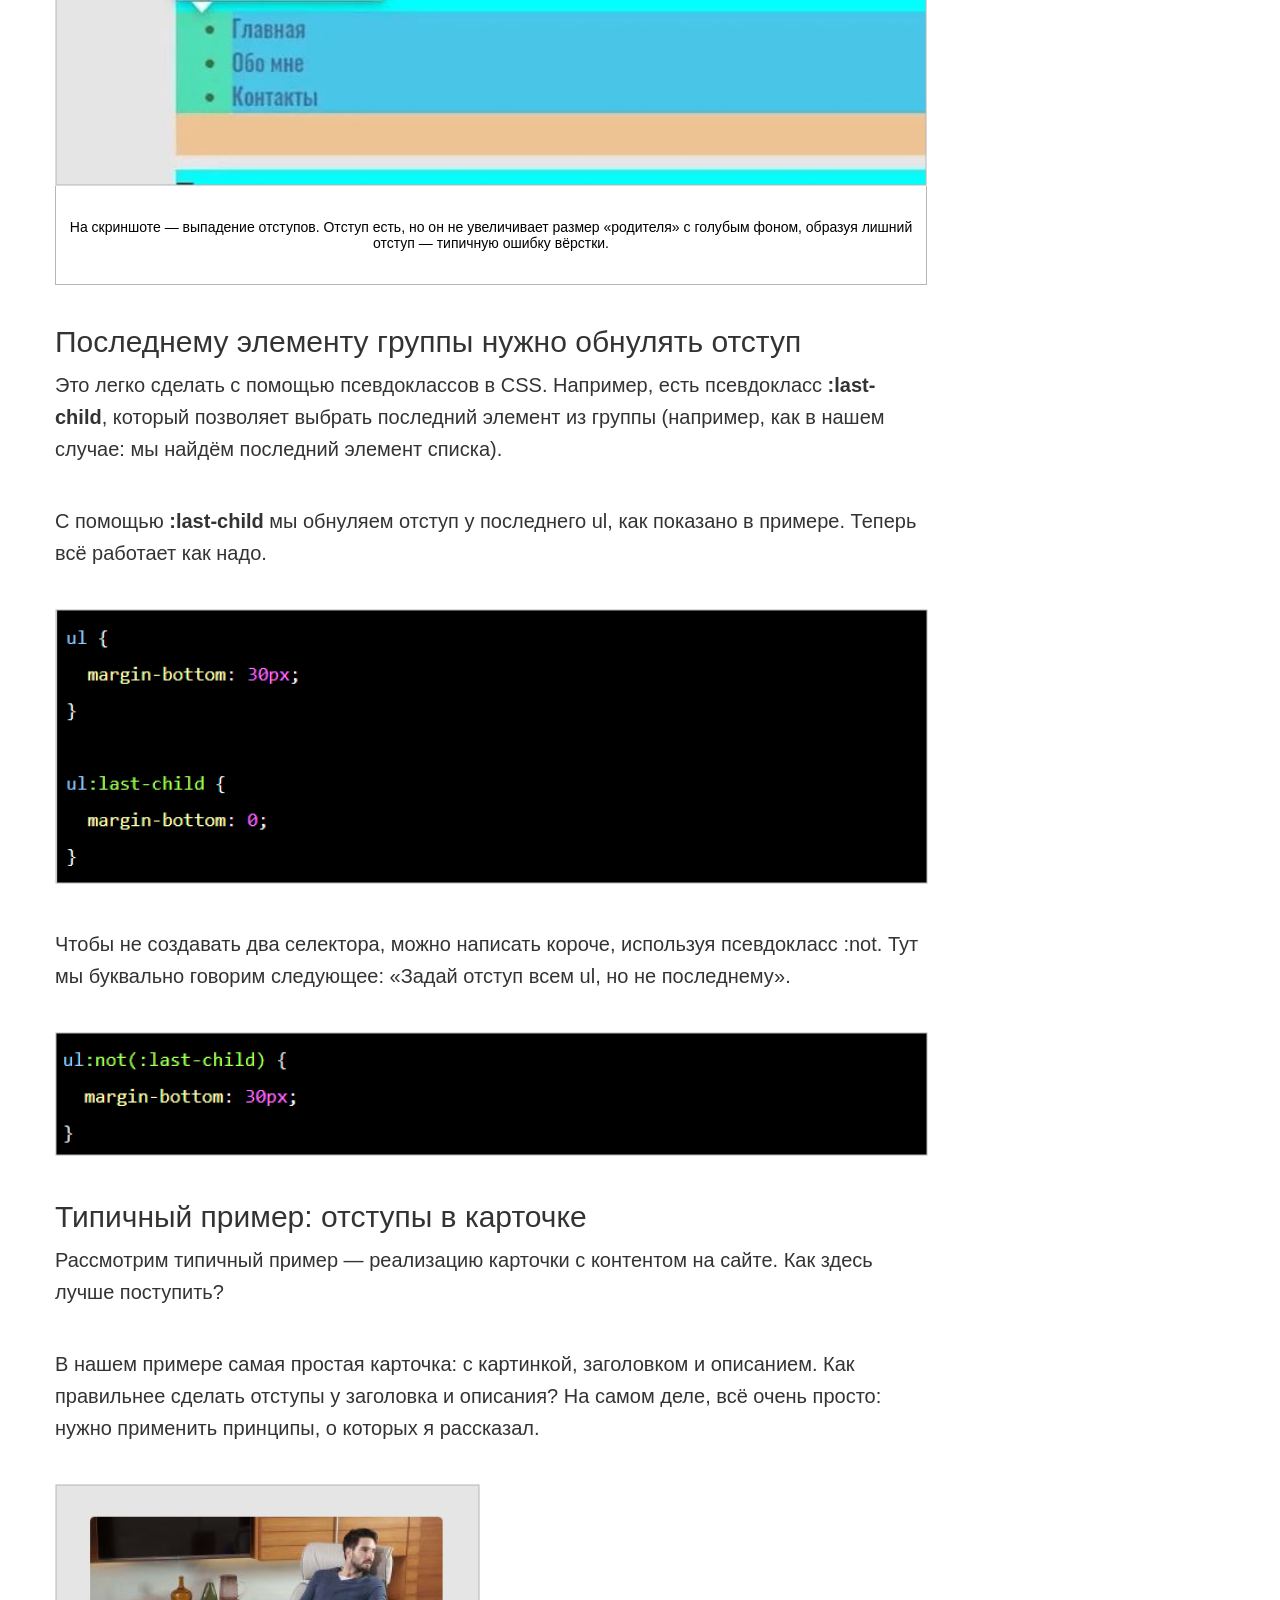
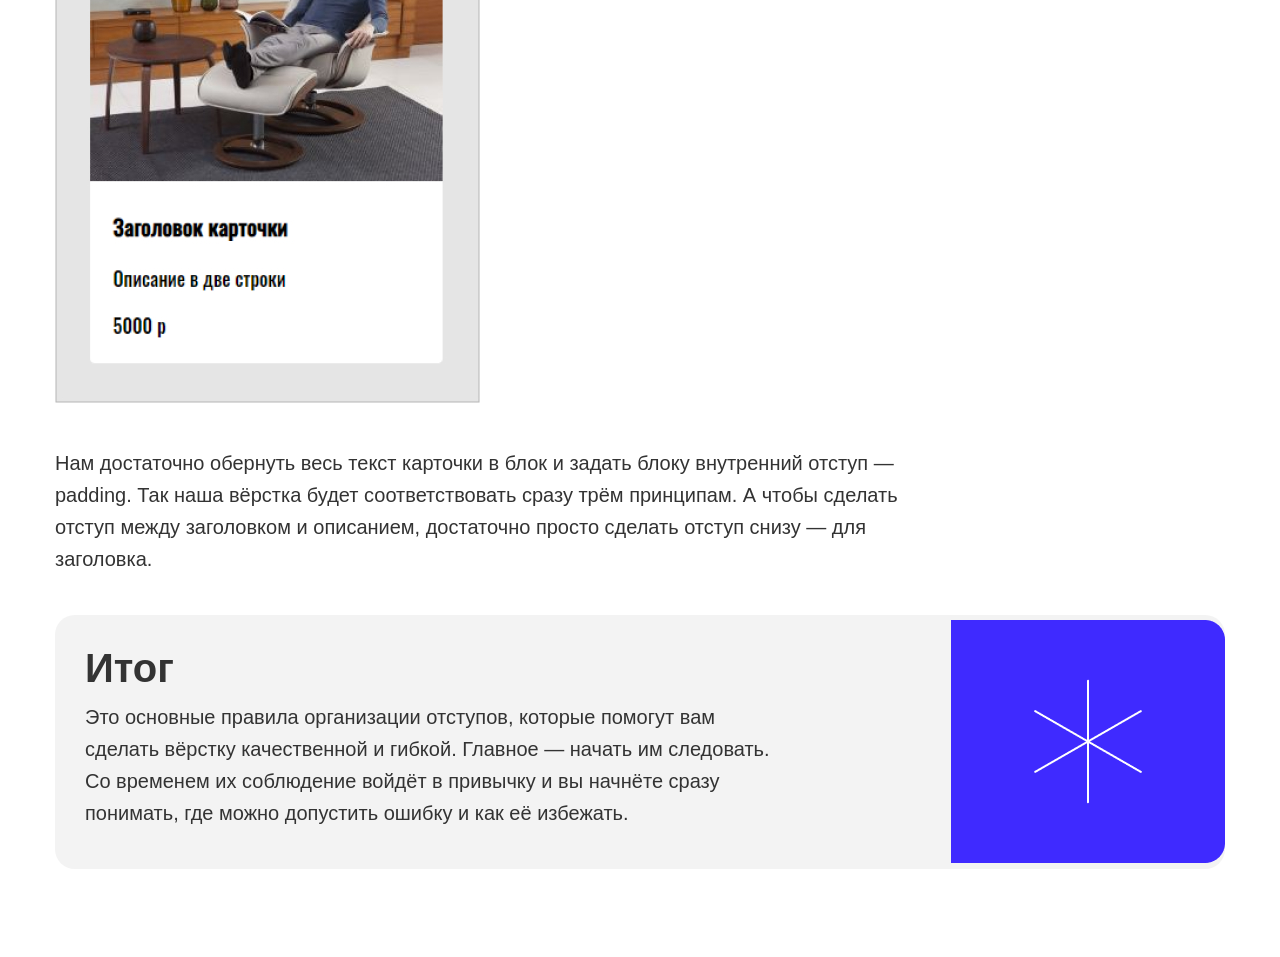
==== commit 1ebe1719: "Update files" ====
--- a/article.html
+++ b/article.html
@@ -17,7 +17,7 @@
 				Нужно точно знать,<i>как поведут себя блоки при вёрстке, что произойдёт при изменениях</i>. И здесь помогают правила организации отступов. Они позволяют легко менять, улучшать и масштабировать вёрстку и уберегут вас от типичных
 				ошибок.
 			</p>
-			<div class="gray-box">
+			<div class="gray-box decorative-img-book">
 				<h2 class="control-title">Содержание</h2>
 				<p class="text">Первая из частей - HTML. Это начальная стадия соблюдения кодстайла, ведь любой сайт вы начинаете писать именно с этого языка. Давайте посмотрим на основные правила:</p>
 				<ul class="list">
@@ -33,7 +33,7 @@
 					У любого сайта или документа есть так называемый поток — порядок вывода объектов в документе. В вёрстке этот поток идёт сверху вниз, слева направо. Именно поэтому, если какой-то элемент на макете находится справа, он должен в
 					HTML-коде идти последним из своей группы.
 				</p>
-				<p class="text">Исходя из этого, можно сразу сформулировать первый принцип.</p>
+				<p class="highlight-text">Исходя из этого, можно сразу сформулировать первый принцип.</p>
 			</div>
 			<div>
 				<h3 class="structure-title" id="section2">Отступы задаются от предыдущего элемента к следующему</h3>
@@ -41,7 +41,7 @@
 				<figure class="fig-img">
 					<img src="img/1.jpg" alt="Пример правильно выставленных отступов" />
 					<figcaption>
-						<p class="text">
+						<p>
 							На скриншоте видно, как правильно задавать отступы, — только справа и снизу &#40;показано оранжевым&#41;
 						</p>
 					</figcaption>
@@ -58,7 +58,7 @@
 				<figure class="fig-img">
 					<img src="img/4.jpg" alt="Пример выпадения отступов" />
 					<figcaption>
-						<p class="text">
+						<p>
 							На скриншоте — выпадение отступов. Отступ есть, но он не увеличивает размер «родителя» с голубым фоном, образуя лишний отступ — типичную ошибку вёрстки.
 						</p>
 					</figcaption>
@@ -86,7 +86,7 @@
 					сделать отступ снизу — для заголовка.
 				</p>
 			</div>
-			<div class="gray-box">
+			<div class="gray-box decorative-img-spark">
 				<h2 class="control-title">Итог</h2>
 				<div>
 					<p class="text">
--- a/css/style.css
+++ b/css/style.css
@@ -10,7 +10,7 @@
 
 a {
 	color: inherit;
-	text-decoration: none;
+  text-decoration: none;
 }
 
 img {
@@ -18,7 +18,7 @@
 }
 
 body {
-	font-family: 'font', sans-serif;
+	font-family: Arial, Verdana, sans-serif;
 }
 
 .main-content{
@@ -43,6 +43,22 @@
 .link {
   display: inline-block;
   padding: 24px 49px;
+
+  font-weight: 700;
+  font-size: 18px;
+  background-color: #3f2aff;
+}
+
+.link-download {
+  font-weight: 700;
+  font-size: 18px;
+  color: #3f2aff;
+
+  padding-left: 25px;
+  background-image: url("../img/download.png");
+  background-position: left center;
+  background-size: 20px 20px;
+  background-repeat: no-repeat;
 }
 
 .link:not(:last-child) {
@@ -56,30 +72,65 @@
 }
 
 .main-title {
+  font-weight: 400;
+  font-size: 60px;
+  line-height: 60px;
+  color: #333;
   margin-top: 0;
   margin-bottom: 40px;
 }
 
 .control-title {
+  font-size: 40px;
+  line-height: 46px;
+  color: #333;
   margin-top: 0;
   margin-bottom: 10px;
 }
 
 .structure-title{
+  font-weight: 400;
+  font-size: 30px;
+  line-height: 34px;
+  color: #333;
   margin-top: 0;
   margin-bottom: 10px;
+}
+
+::marker {
+  color: blue;
+  font-size: 1.2em;
 }
 
 .text {
   width: 872px;
   margin-top: 0;
   margin-bottom: 40px;
+  font-weight: 400;
+  font-size: 20px;
+  line-height: 32px;
+  color: #333;
+}
+
+.highlight-text {
+  border-radius: 20px;
+  padding-top: 50px;
+  padding-bottom: 50px;
+  padding-left: 95px;
+  padding-right: 95px;
+  width: 100%;
+  font-weight: 700;
+  font-size: 30px;
+  color: #fff;
+  background-color:  #3f2aff;
 }
 
 .gray-box {
   border-radius: 20px;
   padding: 30px;
-  background-color: #f3f3f3;
+  background-color: #f3f3f3; 
+  background-position: right center;
+  background-repeat: no-repeat;
 }
 
 .gray-box:not(:last-child) {
@@ -97,8 +148,14 @@
   margin-bottom: 0;
 }
 
-.item-list:not(:last-child) {
+.item-list{
+  text-decoration: none;
+  color: #3f2aff;
   margin-bottom: 20px;
+}
+
+.list-mark::marker{
+  color: #3f2aff;
 }
 
 .image {
@@ -106,8 +163,33 @@
 }
 
 .fig-img {
+  margin: 0;
+  font-size: 0;
   display: inline-block;
   margin-bottom: 40px;
   width: 872px;
-  margin: 0;
 }
+
+.fig-img figcaption {
+  border-bottom: 1px solid #b6b6b6;
+  border-left: 1px solid #b6b6b6;
+  border-right: 1px solid #b6b6b6;
+  border-top: none;
+  padding-top: 19px;
+  padding-bottom: 19px;
+  font-weight: 400;
+  font-size: 14px;
+  text-align: center;
+  }
+
+.decorative-img-book {
+  background-image: url("../img/decorate-1.png");
+  background-position: right center;
+  background-repeat: no-repeat;
+}
+
+.decorative-img-spark {
+  background-image: url("../img/decorate-2.png");
+  background-position: right center;
+  background-repeat: no-repeat;
+}
